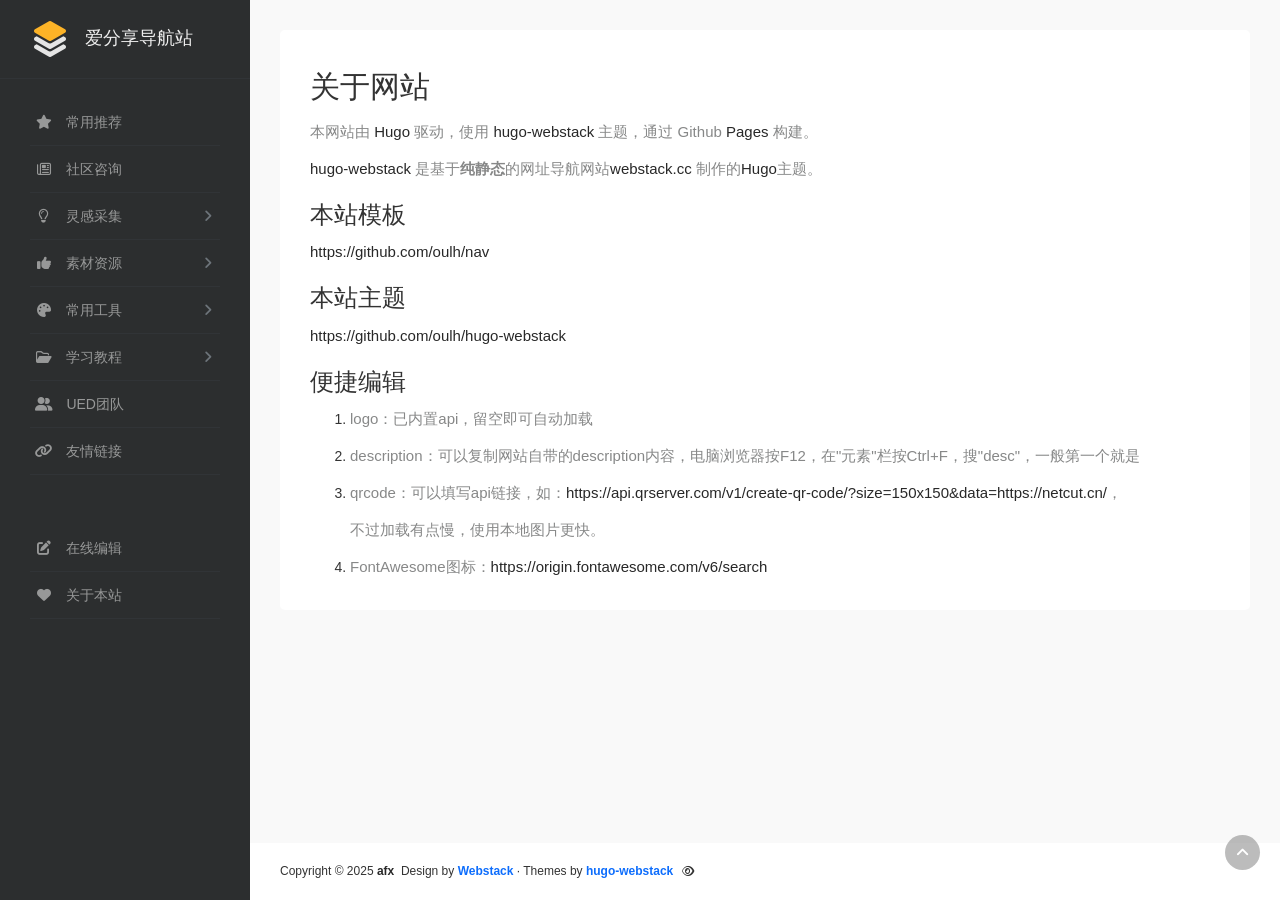
==== about/index.html @ 6e26f330 "deploy: e8f10b59f3c2b415cd5012ad4c1d1ea583c4bf6e" ====
<!doctype html><html lang=zh-CN><head><meta charset=UTF-8><meta name=viewport content="width=device-width,initial-scale=1,minimum-scale=1,maximum-scale=1,user-scalable=no"><title>爱分享导航站 - 关于网站</title>
<meta name=theme-color content="#2C2E2F"><meta name=keywords content="网址导航,webstack,hugo,vpn,科学上网，免费节点，爱分享，科技共享"><meta name=description content="Webstack Hugo版主题,网址导航"><meta property="og:type" content="article"><meta property="og:url" content><meta property="og:title" content><meta property="og:description" content><meta property="og:image" content><meta property="og:site_name" content><link rel="shortcut icon" href=../favicon.png><link rel=apple-touch-icon href=../app-ico.png><link rel=stylesheet id=font-awesome-css href='../css/font-awesome.min.css?ver=6.5.1' type=text/css media=all><link rel=stylesheet id=bootstrap-css href='../css/bootstrap.css?ver=3.4.1' type=text/css media=all><link rel=stylesheet id=nav-css href='../css/nav.css?ver=2.0.0' type=text/css media=all><script type=text/javascript src=../js/jquery-1.11.1.min.js></script><script async src=//busuanzi.ibruce.info/busuanzi/2.3/busuanzi.pure.mini.js></script></head><body class="page-body white"><div class=page-container><div class="sidebar-menu toggle-others fixed"><div class=sidebar-menu-inner><header class=logo-env><div class=logo><a href=../ class=logo-expanded><img src=../images/logo.png height=40 alt>
&nbsp&nbsp爱分享导航站      
</a><a href=../ class=logo-collapsed><img src=../images/logo.png height=40 alt></a></div><div class="mobile-menu-toggle visible-xs"><a href=# data-toggle=mobile-menu><i class="fa fa-bars"></i></a></div></header><ul id=main-menu class=main-menu><li><a href=../#366a7288b80ec8882b88467447296837 class=smooth><i class="fa fa-star fa-fw"></i>
<span class=title>常用推荐</span></a></li><li><a href=../#092fbb6f773ffb5314a852a38664a2a1 class=smooth><i class="fa fa-regular fa-newspaper fa-fw"></i>
<span class=title>社区咨询</span></a></li><li><a><i class="fa fa-regular fa-lightbulb fa-fw"></i>
<span class=title>灵感采集</span></a><ul><li><a href=../#84abd2cbbaf4218b38d2dd79ca70dc92 class=smooth>发现产品</a></li><li><a href=../#570e5ec34a88b89290e10556e7334e08 class=smooth>界面灵感</a></li><li><a href=../#371e1f152a570c6d187fbca96ae3fa20 class=smooth>网页灵感</a></li></ul></li><li><a><i class="fa fa-thumbs-up fa-fw"></i>
<span class=title>素材资源</span></a><ul><li><a href=../#7866a35b09d466b9cf0295af54d30d53 class=smooth>图标素材</a></li><li><a href=../#81714483f39f647dd47ea0746f5b0cf5 class=smooth>LOGO设计</a></li><li><a href=../#ff65f7f9721757bf11b0b0c95f1b9446 class=smooth>平面素材</a></li><li><a href=../#5ba52971ac84c13888c9a25d4097f481 class=smooth>UI资源</a></li><li><a href=../#18d5632b4265eb1f90a8cfb63b0c3978 class=smooth>Sketch资源</a></li><li><a href=../#722d3693fc0b9344bb46ee220beac1b6 class=smooth>字体资源</a></li><li><a href=../#63467bab109c709f4d915aca5d66f475 class=smooth>Mockup</a></li><li><a href=../#66ea037d18426db99a0cf27e055e9470 class=smooth>摄影图库</a></li><li><a href=../#113a0a745b4169af0f7646269c12ae66 class=smooth>PPT资源</a></li></ul></li><li><a><i class="fa fa-palette fa-fw"></i>
<span class=title>常用工具</span></a><ul><li><a href=../#4fbc8ba07df90bae306d8e3b83fc5a21 class=smooth>图形创意</a></li><li><a href=../#542c016a714d85715d206c8892fba01f class=smooth>界面设计</a></li><li><a href=../#cc7b327bd059e5854b69251c2ebfc9f1 class=smooth>交互动效</a></li><li><a href=../#31e51a60697ff3fb1d1c4934cce67921 class=smooth>在线配色</a></li><li><a href=../#9c2232288caaa8ec40948cef6a786ac2 class=smooth>在线工具</a></li><li><a href=../#f7b8f3b77e50bac34690a43288512f63 class=smooth>Chrome插件</a></li></ul></li><li><a><i class="fa fa-regular fa-folder-open fa-fw"></i>
<span class=title>学习教程</span></a><ul><li><a href=../#33d3098041927a26a98ed4c6822c9687 class=smooth>设计规范</a></li><li><a href=../#aec25b122d7aceb3dd3b64cf71858ed2 class=smooth>视频教程</a></li><li><a href=../#a8179bf9aae5c39ae476d65d6abf348f class=smooth>设计文章</a></li><li><a href=../#106407e0c6c09e7f5a88e8793b2a667a class=smooth>设计电台</a></li><li><a href=../#6391e9b2feb55edffab42ccdff007499 class=smooth>交互设计</a></li></ul></li><li><a href=../#8fd180b4952900ea6e000e30431bc4b6 class=smooth><i class="fa fa-user-group fa-fw"></i>
<span class=title>UED团队</span></a></li><li><a href=../#844eea1b2387fb968291c78788e4d8ca class=smooth><i class="fa fa-link fa-fw"></i>
<span class=title>友情链接</span></a></li><li class=submit-tag><li><a href=https://github.com/afengxiang/afx/blob/main/data/webstack.yml target=_blank rel="noopener noreferrer"><i class="fa fa-edit fa-fw"></i>
<span class=tooltip-blue>在线编辑</span></a></li><li><a href=../about><i class="fa fa-heart fa-fw"></i>
<span class=tooltip-blue>关于本站</span></a></li></ul></div></div><div class="main-content page"><div class=container><div class=row><div class="col-12 mx-auto"><div class="panel panel-default"><h1 class=h2>关于网站</h1><div class="panel-body mt-2"><div class=row><div class=col-sm-12><p>本网站由 <a href=https://github.com/gohugoio/hugo>Hugo</a> 驱动，使用 <a href=https://github.com/oulh/hugo-webstack>hugo-webstack</a> 主题，通过 Github <a href=https://pages.github.com/>Pages</a> 构建。</p><p><a href=https://github.com/oulh/hugo-webstack>hugo-webstack</a> 是基于<strong>纯静态</strong>的网址导航网站<a href=https://github.com/WebStackPage/WebStackPage.github.io>webstack.cc</a> 制作的<a href=https://gohugo.io/>Hugo</a>主题。</p><h3 id=本站模板>本站模板</h3><p><a href=https://github.com/oulh/nav>https://github.com/oulh/nav</a></p><h3 id=本站主题>本站主题</h3><p><a href=https://github.com/oulh/hugo-webstack>https://github.com/oulh/hugo-webstack</a></p><h3 id=便捷编辑>便捷编辑</h3><ol><li><p>logo：已内置api，留空即可自动加载</p></li><li><p>description：可以复制网站自带的description内容，电脑浏览器按F12，在"元素"栏按Ctrl+F，搜"desc"，一般第一个就是</p></li><li><p>qrcode：可以填写api链接，如：<a href="https://api.qrserver.com/v1/create-qr-code/?size=150x150&amp;data=https://netcut.cn/">https://api.qrserver.com/v1/create-qr-code/?size=150x150&amp;data=https://netcut.cn/</a>，</p><p>不过加载有点慢，使用本地图片更快。</p></li><li><p>FontAwesome图标：<a href=https://origin.fontawesome.com/v6/search/>https://origin.fontawesome.com/v6/search</a></p></li></ol></div></div></div></div></div></div></div><footer class="main-footer sticky footer-type-1"><div class=foot-button><a href=# rel=go-top><i class="fa fa-angle-up"></i></a></div><div class=footer-inner><div class=footer-text>Copyright © 2025 <a href><strong>afx</strong>&nbsp;&nbsp;</a></div><div class=footer-text>Design by <a href=https://github.com/WebStackPage/WebStackPage.github.io target=_blank style=color:#0d6dfc;font-weight:700>Webstack</a>&nbsp;&#183;&nbsp;Themes by <a href=https://github.com/oulh/hugo-webstack target=_blank style=color:#0d6dfc;font-weight:700>hugo-webstack</a></div><div class=footer-text><span id=busuanzi_container_page_pv style=font-size:11px>&nbsp;&nbsp; <i class="fa far fa-eye"></i> <span id=busuanzi_value_page_pv style=color:#0d6dfc;font-weight:700></span></span></div></div></footer></div></div><script type=text/javascript src='../js/bootstrap.min.js?ver=3.4.1'></script><script type=text/javascript src='../js/TweenMax.min.js?ver=1.13.1'></script><script type=text/javascript src='../js/perfect-scrollbar.min.js?ver=0.5.8'></script><script type=text/javascript src='../js/nav.js?ver=2.0.0'></script><script type=text/javascript src='../js/lazyload.min.js?ver=2.0.0'></script></body></html>
---- css/nav.css ----
body{background-color:#f9f9f9}a{color:#282828;outline:0 !important}p{color:#878888}html,body{height:100%;margin:0;padding:0;border:0}
a:hover,a:focus{color:#232323;text-decoration:none}
.box2{height:86px;border-radius:4px;padding:0px 30px 0px 30px;background-color:#fff;border-radius:4px;border:1px solid #e4ecf3;-webkit-transition:all 0.3s ease;-moz-transition:all 0.3s ease;-o-transition:all 0.3s ease;transition:all 0.3s ease}
.box2:hover{transform:translateY(-6px);-webkit-transform:translateY(-6px);-moz-transform:translateY(-6px);box-shadow:0 26px 40px -24px rgba(0,36,100,.3);-webkit-box-shadow:0 26px 40px -24px rgba(0,36,100,.3);-moz-box-shadow:0 26px 40px -24px rgba(0,36,100,.3);-webkit-transition:all 0.3s ease;-moz-transition:all 0.3s ease;-o-transition:all 0.3s ease;transition:all 0.3s ease}
.ps-container .ps-scrollbar-x-rail{position:absolute;bottom:3px;height:5px;zoom:1;filter:alpha(opacity=0);-webkit-opacity:0;-moz-opacity:0;opacity:0;-webkit-transition:background-color .2s linear,opacity .2s linear;-moz-transition:background-color .2s linear,opacity .2s linear;-o-transition:background-color .2s linear,opacity .2s linear;transition:background-color .2s linear,opacity .2s linear}
.ps-container:hover .ps-scrollbar-x-rail,.ps-container.hover .ps-scrollbar-x-rail{zoom:1;filter:alpha(opacity=60);-webkit-opacity:.6;-moz-opacity:.6;opacity:.6}
.ps-container .ps-scrollbar-x-rail:hover,.ps-container .ps-scrollbar-x-rail.hover{background-color:rgba(255,255,255,.5)}
.ps-container .ps-scrollbar-x-rail.in-scrolling{background-color:rgba(255,255,255,.9)}
.ps-container .ps-scrollbar-y-rail{position:absolute;right:2px;width:5px;zoom:1;filter:alpha(opacity=0);-webkit-opacity:0;-moz-opacity:0;opacity:0;-webkit-transition:background-color .2s linear,opacity .2s linear;-moz-transition:background-color .2s linear,opacity .2s linear;-o-transition:background-color .2s linear,opacity .2s linear;transition:background-color .2s linear,opacity .2s linear}
.ps-container:hover .ps-scrollbar-y-rail,.ps-container.hover .ps-scrollbar-y-rail{zoom:1;filter:alpha(opacity=60);-webkit-opacity:.6;-moz-opacity:.6;opacity:.6}
.ps-container .ps-scrollbar-y-rail:hover,.ps-container .ps-scrollbar-y-rail.hover{background-color:rgba(255,255,255,.5)}
.ps-container .ps-scrollbar-y-rail.in-scrolling{background-color:#eee;zoom:1;filter:alpha(opacity=90);-webkit-opacity:.9;-moz-opacity:.9;opacity:.9}
.ps-container .ps-scrollbar-x{position:absolute;bottom:0;height:5px;background-color:#aaa;-o-transition:background-color .2s linear;-webkit-transition:background-color .2s linear;-moz-transition:background-color .2s linear;transition:background-color .2s linear}
.ps-container.ie6 .ps-scrollbar-x{font-size:0}.ps-container .ps-scrollbar-x-rail:hover .ps-scrollbar-x,.ps-container .ps-scrollbar-x-rail.hover .ps-scrollbar-x{background-color:#999}
.ps-container .ps-scrollbar-y{position:absolute;right:0;width:5px;background-color:#aaa;-webkit-transition:background-color .2s linear;-moz-transition:background-color .2s linear;-o-transition:background-color .2s linear;transition:background-color .2s linear}
.ps-container.ie6 .ps-scrollbar-y{font-size:0}.ps-container .ps-scrollbar-y-rail:hover .ps-scrollbar-y,.ps-container .ps-scrollbar-y-rail.hover .ps-scrollbar-y{background-color:#fafafa}
.ps-container.ie .ps-scrollbar-x,.ps-container.ie .ps-scrollbar-y{visibility:hidden}
.ps-container.ie:hover .ps-scrollbar-x,.ps-container.ie:hover .ps-scrollbar-y,.ps-container.ie.hover .ps-scrollbar-x,.ps-container.ie.hover .ps-scrollbar-y{visibility:visible}
.xe-comment-entry img{float:left;display:block;margin-right:10px}
.xe-comment {transform: translateY(-50%);position: absolute;margin-left: 50px;top: 50%;}
.xe-comment p{margin-bottom:0px;margin-right:15px;font-size:12px}
.img-circle {padding: 7px 0;}
/* .overflowClip_1{overflow:hidden;-o-text-overflow:ellipsis;text-overflow:ellipsis;word-break:break-all;display:-webkit-box!important;-webkit-line-clamp:1;-webkit-box-orient:vertical}
.overflowClip_2{overflow:hidden;-o-text-overflow:ellipsis;text-overflow:ellipsis;word-break:break-all;display:-webkit-box!important;-webkit-line-clamp:2;-webkit-box-orient:vertical}
.overflowClip_1{overflow:hidden;text-overflow:ellipsis;white-space:nowrap;display:block!important} */
.submit-tag{margin-top:50px}
.overflowClip_2{overflow:hidden;text-overflow:ellipsis;display:-webkit-box;-webkit-line-clamp:2;-webkit-box-orient:vertical}
.overflowClip_1{overflow:hidden;text-overflow:ellipsis;display:-webkit-box;-webkit-line-clamp:1;-webkit-box-orient:vertical}
.xe-card{position:relative;height:86px;margin:20px 0 0 0}
.xe-widget{position:relative}
.xe-widget.xe-conversations{position:absolute;background:#fff;margin-bottom:0px;padding:15px;left:0;right:0;margin:0 10px}
.transall,.sidebar-menu .main-menu a,.navbar.horizontal-menu .navbar-inner .navbar-brand a[data-toggle=settings-pane],.navbar.horizontal-menu .navbar-inner .navbar-brand a[data-toggle=settings-pane] i,.user-info-navbar .user-info-menu>li>a,.footer-sticked-chat .chat-conversations>li .chat-user,.footer-sticked-chat .chat-conversations>li.open .conversation-window,.footer-sticked-chat .chat-conversations>li.browse-more .other-conversations-list li a span,.breadcrumb.auto-hidden li a,.icon-collection .fontawesome-icon-list .fa-hover .icon-str>i,.icon-collection .fontawesome-icon-list .fa-hover .icon-str>span{-webkit-transition:all 220ms ease-in-out;-moz-transition:all 220ms ease-in-out;-o-transition:all 220ms ease-in-out;transition:all 220ms ease-in-out}
.clearfix:before,.clearfix:after,.page-container .main-content .page-title:before,.page-container .main-content .page-title:after,.sidebar-menu .logo-env:before,.sidebar-menu .logo-env:after,.navbar.horizontal-menu .navbar-inner:before,.navbar.horizontal-menu .navbar-inner:after,footer.main-footer .footer-inner:before,footer.main-footer .footer-inner:after,.user-info-navbar .user-info-menu>li .dropdown-menu>.external a:before,.user-info-navbar .user-info-menu>li .dropdown-menu>.external a:after,#chat .chat-conversation .conversation-body>li:before,#chat .chat-conversation .conversation-body>li:after,.panel .panel-heading:before,.panel .panel-heading:after,.breadcrumb.auto-hidden:before,.breadcrumb.auto-hidden:after,.dataTables_wrapper .dataTables_length:before,.dataTables_wrapper .dataTables_length:after,.dataTables_wrapper .dataTables_filter:before,.dataTables_wrapper .dataTables_filter:after,.dataTables_wrapper .DTTT_container:before,.dataTables_wrapper .DTTT_container:after,.skin-color-palette:before,.skin-color-palette:after,.icon-collection .fontawesome-icon-list:before,.icon-collection .fontawesome-icon-list:after,.icon-collection .fontawesome-icon-list .fa-hover .icon-str:before,.icon-collection .fontawesome-icon-list .fa-hover .icon-str:after,.highlights li:before,.highlights li:after,.navbar.horizontal-menu .navbar-inner>.nav>li .dropdown-menu>.external a:before,.navbar.horizontal-menu .navbar-inner>.nav>li .dropdown-menu>.external a:after{content:" ";display:table}
.clearfix:after,.page-container .main-content .page-title:after,.sidebar-menu .logo-env:after,.navbar.horizontal-menu .navbar-inner:after,footer.main-footer .footer-inner:after,.user-info-navbar .user-info-menu>li .dropdown-menu>.external a:after,#chat .chat-conversation .conversation-body>li:after,.panel .panel-heading:after,.breadcrumb.auto-hidden:after,.dataTables_wrapper .dataTables_length:after,.dataTables_wrapper .dataTables_filter:after,.dataTables_wrapper .DTTT_container:after,.skin-color-palette:after,.icon-collection .fontawesome-icon-list:after,.icon-collection .fontawesome-icon-list .fa-hover .icon-str:after,.highlights li:after,.navbar.horizontal-menu .navbar-inner>.nav>li .dropdown-menu>.external a:after{clear:both}
.page-container .main-content{display:table-cell;position:relative;z-index:1;padding:30px;padding-bottom:0;vertical-align:top;word-break:break-word;width:100%;-webkit-transition:opacity 100ms ease-in-out;-moz-transition:opacity 100ms ease-in-out;-o-transition:opacity 100ms ease-in-out;transition:opacity 100ms ease-in-out}
.page-container{display:table;width:100%;height:100%;vertical-align:top;border-collapse:collapse;border-spacing:0;table-layout:fixed}
.page-container .main-content:hover{z-index:15}
.page .panel p,.page .comments-area p{font-size:15px;line-height:1.8}
.sidebar-menu{display:table-cell;position:relative;width:250px;background:#2c2e2f;z-index:1}
.sidebar-menu .logo-env{padding:19px 30px;border-bottom:1px solid #313437}
.sidebar-menu .logo-env .logo{float:left}
.sidebar-menu .logo-env .logo .logo-collapsed{display:none}
.sidebar-menu .logo-env .logo .logo-expanded{font-size:18px;color:#eee}
.sidebar-menu .main-menu{padding:0 30px;margin-top:20px;margin-bottom:20px;list-style:none}
.navbar.horizontal-menu .navbar-inner>.nav.navbar-mobile{display:none}
.navbar .navbar-content{position:absolute;background:#fff;display:flex;width:100%;box-shadow:0 5px 20px rgba(0,0,0,.05);padding-bottom:1px;justify-content:space-between;align-items:center;}
@media screen and (max-width:767px){.sidebar-menu .main-menu{margin-top:10px;margin-bottom:10px}
}
footer.main-footer .foot-button{width:45px;float:right;position:fixed;right:10px;bottom:30px;z-index:10;margin:0;padding:0;list-style:none}
footer.main-footer .foot-button a,
footer.main-footer .foot-button span
{display:inline-block;width:35px;height:35px;text-align:center;border-radius:50%;background:rgba(123,123,123,.50);color:#fff;font-size:15px;line-height:35px;padding:0;margin-top:8px}
footer.main-footer .foot-button a:hover{background-color:rgba(44,46,47,.1)}footer.main-footer.footer-type-2{background-color:#252729;border-top:0;color:#fff}
.sidebar-menu .main-menu li.active>a{color:#fff}.sidebar-menu .main-menu li.has-sub>a:before{position:relative;display:inline-block;font-family:FontAwesome;content:'\f107';float:right;color:#6d747a;margin-left:10px;-webkit-transform:rotate(-90deg);-moz-transform:rotate(-90deg);-o-transform:rotate(-90deg);-ms-transform:rotate(-90deg);transform:rotate(-90deg);-webkit-transition:all 150ms ease-in-out;-moz-transition:all 150ms ease-in-out;-o-transition:all 150ms ease-in-out;transition:all 150ms ease-in-out}
.sidebar-menu .main-menu li.has-sub.opened>a:before,.sidebar-menu .main-menu li.has-sub.expanded>a:before{-webkit-transform:rotate(0);-moz-transform:rotate(0);-o-transform:rotate(0);-ms-transform:rotate(0);transform:rotate(0)}
.sidebar-menu .main-menu a{color:#979898;text-decoration:none;display:block;padding:13px 5px;border-bottom:1px solid #313437}
.sidebar-menu .main-menu a>i{display:inline-block;margin-right:10px}
.sidebar-menu .main-menu a>i+span{padding-right:10px}
.sidebar-menu .main-menu a>span{display:inline-block}
.sidebar-menu .main-menu a:hover{color:#fff}
.sidebar-menu.fixed{height:100%}
.sidebar-menu.fixed .sidebar-menu-inner{position:fixed;left:0;top:0;bottom:0;width:inherit;overflow:hidden}
.sidebar-menu .main-menu ul{display:none;margin:0;padding:0;overflow:hidden;list-style:none}
.sidebar-menu .main-menu ul li{position:relative}
@media screen and (min-width:768px){.sidebar-menu .main-menu ul li.is-hidden{left:-20px;zoom:1;filter:alpha(opacity=0);-webkit-opacity:0;-moz-opacity:0;opacity:0}
}.sidebar-menu .main-menu ul li.is-shown{left:0;zoom:1;filter:alpha(opacity=100);-webkit-opacity:1;-moz-opacity:1;opacity:1;-webkit-transition:all 200ms ease-in-out;-moz-transition:all 200ms ease-in-out;-o-transition:all 200ms ease-in-out;transition:all 200ms ease-in-out}
.sidebar-menu .main-menu ul li.is-shown+.is-shown{-webkit-transition-delay:80ms;-moz-transition-delay:80ms;-o-transition-delay:80ms;transition-delay:80ms}
.sidebar-menu .main-menu ul li.is-shown+.is-shown+.is-shown{-webkit-transition-delay:120ms;-moz-transition-delay:120ms;-o-transition-delay:120ms;transition-delay:120ms}
.sidebar-menu .main-menu ul li.is-shown+.is-shown+.is-shown+.is-shown{-webkit-transition-delay:160ms;-moz-transition-delay:160ms;-o-transition-delay:160ms;transition-delay:160ms}
.sidebar-menu .main-menu ul li.is-shown+.is-shown+.is-shown+.is-shown+.is-shown{-webkit-transition-delay:200ms;-moz-transition-delay:200ms;-o-transition-delay:200ms;transition-delay:200ms}
.sidebar-menu .main-menu ul li.is-shown+.is-shown+.is-shown+.is-shown+.is-shown+.is-shown{-webkit-transition-delay:240ms;-moz-transition-delay:240ms;-o-transition-delay:240ms;transition-delay:240ms}
.sidebar-menu .main-menu ul li.is-shown+.is-shown+.is-shown+.is-shown+.is-shown+.is-shown+.is-shown{-webkit-transition-delay:280ms;-moz-transition-delay:280ms;-o-transition-delay:280ms;transition-delay:280ms}
.sidebar-menu .main-menu ul li.is-shown+.is-shown+.is-shown+.is-shown+.is-shown+.is-shown+.is-shown+.is-shown{-webkit-transition-delay:320ms;-moz-transition-delay:320ms;-o-transition-delay:320ms;transition-delay:320ms}
.sidebar-menu .main-menu ul li.is-shown+.is-shown+.is-shown+.is-shown+.is-shown+.is-shown+.is-shown+.is-shown+.is-shown{-webkit-transition-delay:360ms;-moz-transition-delay:360ms;-o-transition-delay:360ms;transition-delay:360ms}
.sidebar-menu .main-menu ul li.is-shown+.is-shown+.is-shown+.is-shown+.is-shown+.is-shown+.is-shown+.is-shown+.is-shown+.is-shown{-webkit-transition-delay:400ms;-moz-transition-delay:400ms;-o-transition-delay:400ms;transition-delay:400ms}
.sidebar-menu .main-menu ul li.is-shown+.is-shown+.is-shown+.is-shown+.is-shown+.is-shown+.is-shown+.is-shown+.is-shown+.is-shown+.is-shown{-webkit-transition-delay:440ms;-moz-transition-delay:440ms;-o-transition-delay:440ms;transition-delay:440ms}
.sidebar-menu .main-menu ul li.hidden-item{visibility:hidden;zoom:1;filter:alpha(opacity=0);-webkit-opacity:0;-moz-opacity:0;opacity:0;-webkit-transition:all 250ms ease-in-out;-moz-transition:all 250ms ease-in-out;-o-transition:all 250ms ease-in-out;transition:all 250ms ease-in-out}
.sidebar-menu .main-menu ul li a{padding-left:35px}.sidebar-menu .main-menu ul li ul li a{padding-left:60px}
.sidebar-menu .main-menu ul li ul li ul li a{padding-left:85px}.sidebar-menu .main-menu ul li ul li ul li ul li a{padding-left:110px}
@media screen and (min-width:768px){.sidebar-menu.collapsed{width:80px;z-index:10;overflow:visible}
.sidebar-menu.collapsed .hidden-collapsed{display:none !important}
.sidebar-menu.collapsed+.main-content .user-info-navbar .user-info-menu a[data-toggle=sidebar]{color:#606161}
.sidebar-menu.collapsed+.main-content .main-footer{left:80px}
.sidebar-menu.collapsed .sidebar-menu-inner{overflow:visible;position:fixed}
.sidebar-menu.collapsed .logo-env{padding:19px 0}
.sidebar-menu.collapsed .logo-env .logo-collapsed{display:block;text-align:center}
.sidebar-menu.collapsed .logo-env .logo-collapsed img{display:inline-block}
.sidebar-menu.collapsed .logo-env .logo-expanded,.sidebar-menu.collapsed .logo-env .settings-icon{display:none}
.sidebar-menu.collapsed .logo-env .logo{float:none}
.sidebar-menu.collapsed .main-menu{padding-left:0;padding-right:0}
.sidebar-menu.collapsed .main-menu>li{text-align:center;position:relative}
.sidebar-menu.collapsed .main-menu>li.active,.sidebar-menu.collapsed .main-menu>li li.active{background-color:#252627}
.sidebar-menu.collapsed .main-menu>li>a>i{margin-right:0;font-size:20px}
.sidebar-menu.collapsed .main-menu>li>a>span{display:none}
.sidebar-menu.collapsed .main-menu>li>a>span.label{display:block;position:absolute;right:0;top:0}
.sidebar-menu.collapsed .main-menu>li.has-sub>a:before{display:none}.sidebar-menu.collapsed .main-menu>li.opened>ul{display:none}
.sidebar-menu.collapsed .main-menu>li>ul{position:absolute;background:#2c2e2f;width:250px;top:0;left:100%;text-align:left}
.page-body.right-sidebar .sidebar-menu.collapsed .main-menu>li>ul{left:auto;right:100%}
.sidebar-menu.collapsed .main-menu>li>ul>li>a{padding-left:20px}.sidebar-menu.collapsed .main-menu>li>ul>li>ul>li>a{padding-left:35px}
.sidebar-menu.collapsed .main-menu>li>ul>li>ul>li>ul>li>a{padding-left:50px}.sidebar-menu.collapsed .main-menu>li>ul>li>ul>li>ul>li>ul>li>a{padding-left:65px}
.sidebar-menu.collapsed .main-menu>li>ul>li>ul>li>ul>li>ul>li>ul>li>a{padding-left:80px}
.sidebar-menu.collapsed .main-menu>li>ul li.has-sub>a:before{margin-right:10px}.sidebar-menu.collapsed .main-menu>li:hover>ul{display:block}
.navbar.horizontal-menu .navbar-inner .navbar-nav.click-to-expand .has-sub:hover>a:before{-webkit-transform:rotate(0);-moz-transform:rotate(0);-o-transform:rotate(0);-ms-transform:rotate(0);transform:rotate(0)}
.navbar.horizontal-menu .navbar-inner .navbar-nav.click-to-expand .has-sub.expanded>a:before{-webkit-transform:rotate(90deg);-moz-transform:rotate(90deg);-o-transform:rotate(90deg);-ms-transform:rotate(90deg);transform:rotate(90deg)}
.navbar.horizontal-menu .navbar-inner .navbar-nav ul>li.has-sub>a:before{content:'\f105';font-family:FontAwesome;display:block;float:right;color:#979898;position:relative;margin-left:10px;line-height:1.3;-webkit-transform-origin:center center;-moz-transform-origin:center center;-o-transform-origin:center center;-ms-transform-origin:center center;transform-origin:center center}
.navbar.horizontal-menu .navbar-inner .navbar-nav ul>li.has-sub:hover>a:before,.navbar.horizontal-menu .navbar-inner .navbar-nav ul>li.has-sub.expanded>a:before{-webkit-transform:rotate(90deg);-moz-transform:rotate(90deg);-o-transform:rotate(90deg);-ms-transform:rotate(90deg);transform:rotate(90deg)}
.navbar.horizontal-menu .navbar-inner>.nav.navbar-mobile{display:block;float:right;padding-right:20px}
.navbar.horizontal-menu .navbar-inner>.nav.navbar-mobile a{position:relative;display:inline-block;color:#979898;line-height:1;margin-left:20px}
.navbar.horizontal-menu .navbar-inner>.nav.navbar-mobile a i{line-height:1;font-size:18px;position:relative;top:1px}
.navbar.horizontal-menu .navbar-inner>.nav.navbar-mobile a:hover,.navbar.horizontal-menu .navbar-inner>.nav.navbar-mobile a:active,.navbar.horizontal-menu .navbar-inner>.nav.navbar-mobile a:focus{color:#fff}
.navbar.horizontal-menu .navbar-inner>.nav.navbar-mobile a .badge{position:absolute;right:-3px;top:-8px;font-size:8px;padding:1px 2px;min-width:14px}
}
.navbar.horizontal-menu.click-to-expand .has-sub:hover>a:before{-webkit-transform:rotate(0) !important;-moz-transform:rotate(0) !important;-o-transform:rotate(0) !important;-ms-transform:rotate(0) !important;transform:rotate(0) !important}
.navbar.horizontal-menu.click-to-expand .has-sub.expanded>a:before{-webkit-transform:rotate(90deg) !important;-moz-transform:rotate(90deg) !important;-o-transform:rotate(90deg) !important;-ms-transform:rotate(90deg) !important;transform:rotate(90deg) !important}
footer.main-footer{padding:20px 30px;border-top:1px solid #ddd;font-size:12px;margin-left:-30px;margin-right:-30px;margin-top:0px;background-color:#f9f9f9}
footer.main-footer:before,footer.main-footer:after{content:" ";display:table}
footer.main-footer:after{clear:both}
footer.main-footer:before,footer.main-footer:after{content:" ";display:table}
footer.main-footer:after{clear:both}
.user-info-navbar{background-color:#fff;min-height:0;border:0;padding:0;margin:-30px;margin-bottom:30px}
.user-info-navbar .user-info-menu{margin:0}
.user-info-navbar .user-info-menu.left-links{float:left}
.user-info-navbar .user-info-menu.right-links{float:right}
.user-info-navbar .user-info-menu li{line-height:1;display:table-cell;text-align:center;vertical-align:middle}
.user-info-navbar .user-info-menu li a{line-height:1}
.user-info-navbar .user-info-menu>li>a{display:block;padding:18px 10px;color:#979898;text-decoration:none}
.user-info-navbar .user-info-menu>li>a i{font-size:15px;line-height:1}
.user-info-navbar .user-info-menu>li>a:hover{color:#606161}
.user-info-navbar .user-info-menu>li a[data-toggle=sidebar]{padding:31px 10px;padding-left:20px}
@media screen and (max-width:767px){.page-container{display:block}
.page-container .sidebar-menu,.page-container .main-content{display:block;width:100%;height:auto;position:absolute;top:50px}
.page-container .sidebar-menu{position:fixed;z-index:999;top:0px}
.page-container .sidebar-menu .sidebar-menu-inner{position:relative}
.page-container .sidebar-menu .sidebar-menu-inner .logo-env,.page-container .sidebar-menu .sidebar-menu-inner .main-menu{padding-left:20px;padding-right:20px}
.page-container .sidebar-menu .sidebar-menu-inner .logo-env{margin-bottom:0;padding-top:10px;padding-bottom:10px}
.page-container .sidebar-menu .sidebar-menu-inner .logo-env .mobile-menu-toggle{float:right}
.page-container .sidebar-menu .sidebar-menu-inner .logo-env .mobile-menu-toggle a{position:relative;display:inline-block;color:#979898;line-height:1;margin-left:20px}
.page-container .sidebar-menu .sidebar-menu-inner .logo-env .mobile-menu-toggle a i{line-height:1;font-size:20px;position:relative;top:10px}
.page-container .sidebar-menu .sidebar-menu-inner .logo-env .mobile-menu-toggle a:hover,.page-container .sidebar-menu .sidebar-menu-inner .logo-env .mobile-menu-toggle a:active,.page-container .sidebar-menu .sidebar-menu-inner .logo-env .mobile-menu-toggle a:focus{color:#fff}
.page-container .sidebar-menu .sidebar-menu-inner .main-menu{display:none}
.page-container .sidebar-menu .sidebar-menu-inner .main-menu.mobile-is-visible{display:block}
.page-container .sidebar-menu .sidebar-menu-inner .main-menu.mobile-is-visible.both-menus-visible{margin-top:0;padding-top:0}
.page-container .sidebar-menu .sidebar-menu-inner .main-menu>li:last-child>a{border-bottom:0}
.page-container .main-content .navbar.user-info-navbar{display:none}
.page-container .main-content .navbar.user-info-navbar.mobile-is-visible{display:block}
.page-container .main-content .navbar.user-info-navbar .user-info-menu>li{min-height:0!important}
.page-container .main-content .navbar.user-info-navbar .user-info-menu>li>a,.page-container .main-content .navbar.user-info-navbar .user-info-menu>li>form{padding-top:20px;padding-bottom:20px}
.page-container .main-content .main-footer{position:relative;left:0;right:auto;margin-left:-15px;margin-right:-15px}
.page-container{position:relative}
.navbar.horizontal-menu .navbar-inner .navbar-nav li.has-sub>a:before{position:relative;display:inline-block;font-family:FontAwesome;content:'\f107';float:right;color:#6d747a;margin-left:10px;-webkit-transform:rotate(-90deg);-moz-transform:rotate(-90deg);-o-transform:rotate(-90deg);-ms-transform:rotate(-90deg);transform:rotate(-90deg);-webkit-transition:all 150ms ease-in-out;-moz-transition:all 150ms ease-in-out;-o-transition:all 150ms ease-in-out;transition:all 150ms ease-in-out}
.navbar.horizontal-menu .navbar-inner .navbar-nav li.has-sub.opened>a:before,.navbar.horizontal-menu .navbar-inner .navbar-nav li.has-sub.expanded>a:before{-webkit-transform:rotate(0);-moz-transform:rotate(0);-o-transform:rotate(0);-ms-transform:rotate(0);transform:rotate(0)}
}
.panel{position:relative;background:#fff;padding:20px 30px;border:0;margin-bottom:30px;border-radius:5px;-webkit-box-shadow:none;-moz-box-shadow:none;box-shadow:none}
.panel .panel-body{padding:0;/*color:#979898*/}
.tooltip .tooltip-inner{padding:10px 15px}
nav.navbar{border:0}nav.navbar form>.btn{margin-bottom:0}nav.navbar .navbar-header .navbar-brand{padding-left:30px;padding-right:30px}
nav.navbar .navbar-nav li a{padding-left:20px;padding-right:20px}nav.navbar.navbar-inverse .navbar-toggle i{color:#fff}
@media print{.sidebar-menu{display:none}
.main-content{padding:0!important}
.main-content .user-info-navbar,.main-content .page-title,.main-content footer.main-footer{display:none}
.main-content>.panel{margin-bottom:0}
}
a:hover{text-decoration:none}
.form-control{-webkit-box-shadow:none;-moz-box-shadow:none;box-shadow:none}
.form-control:focus,.form-control:active{outline:0;-webkit-box-shadow:none;-moz-box-shadow:none;box-shadow:none}
.text-gray{color:#555}
.breadcrumb-env{margin:-10px 0 0 -15px}
footer.main-footer .footer-text{float:left} 
.panel.expanded .accordion-toggle:before{content:'–' !important}
.but-home{color:#fff;background:#f14141;padding:10px 30px;border-radius:5px;font-size:18px;transition:.3s}
.but-home:hover{color:#fff;background:#333}

/* --- customize --- */
.nothing{padding:20px 0;margin:10px 0;text-align:center;color:#888;background:rgba(136,136,136,.2);border-radius:5px}
nav.navbar{position:fixed;z-index:2000!important;width:calc(100% - 250px);padding:0;background-color:transparent}
.sidebar-menu.collapsed+.main-content>nav.navbar{width:calc(100% - 80px)}
.xe-widget.xe-conversations:hover,.xe-widget.xe-conversations:focus{background:#fff!important;text-decoration:none}
.xe-card.qrcode a:after{content:'\f029';position:absolute;display:inline-block;font-family:FontAwesome;font-size:18px;color:#aaa;margin-left:10px;bottom:0;right:5px}
.mx-auto{margin-left:auto;margin-right:auto;float:none}
.main-content .panel img{max-width:100%;height:auto}
footer.main-footer{border-top:0;background-color:#fff}
.no-search{margin-top:85px}
.collapsed .main-menu>li>a{position:relative;overflow:hidden}
.collapsed .main-menu>li>a>i{display:block;width:100%;height:100%;padding:13px;top:0%;left:0;position:absolute;transition:top .25s ease-in-out}
.collapsed .main-menu>li>a>span:first-of-type{display:-webkit-box!important;overflow:hidden;position:relative;padding:0;bottom:36px;-webkit-line-clamp:1;-webkit-box-orient:vertical;transition:.25s ease-in-out}
.collapsed .main-menu>li>a:hover>i{top:100%}  
.collapsed .main-menu>li>a:hover>span:first-of-type{bottom:0px}
.siteico{background:#f1f5f8;position:relative;overflow:hidden;box-shadow:0 30px 20px -20px rgba(0,0,0,.15);border-radius:10px}
.siteico:before{content:'';display:block;padding-top:100%}
.blur{-moz-filter:blur(15px);-ms-filter:blur(15px);filter:blur(15px);filter:progid:DXImageTransform.Microsoft.Blur(PixelRadius=15,MakeShadow=false)}
.blur-layer{top:0;left:0;right:0;bottom:0;position:absolute;width:inherit;height:inherit;opacity:.2}
.img-cover{height:72px;width:72px;position:absolute;top:0;bottom:0;left:0;right:0;margin:auto;border:2px solid hsla(0,0%,100%,.9);border-radius:50%;animation:rotate 6s linear infinite;background:#fff}
@keyframes rotate{0%{transform:rotate(0deg)}to{transform:rotate(360deg)}}
.site-body .btn{border-radius:6px;padding:7px 16px;background-color:rgba(138,138,138,.15);transition:.3s}
.site-body .btn:hover{color:#fff;background:#202224}
.site-body .btn:active{box-shadow:unset}
.site-body .site-go .btn{margin-bottom:10px}
.btn-arrow{position:relative}
.btn-arrow span{padding-right:1.25rem;display:inline-block}
.btn-arrow i{position:absolute;font-size:18px;width:.8em;right:1rem;top:50%;opacity:.6;-webkit-transform:translateY(-50%);-ms-transform:translateY(-50%);transform:translateY(-50%);-webkit-transition:all 200ms ease-out;-o-transition:all 200ms ease-out;transition:all 200ms ease-out;will-change:right,opacity}
.btn-arrow:hover i,.btn-arrow:focus i{opacity:1;right:.6rem}
.btn-cat{color:#fff;background:#f14141;font-size:12px;padding:2px 5px;border-radius:4px;transition:.3s}
.btn-cat:hover{color:#fff;background:#212224}
.btn-move{float:right;font-size:12px;margin-top:11px}
.mt-1,.my-1{margin-top:.8rem!important}
.mb-1,.my-1{margin-bottom:.8rem!important}
.mt-2,.my-2{margin-top:1.5rem!important}
.mb-2,.my-2{margin-bottom:1.5rem!important}
.mt-3,.my-3{margin-top:2rem!important}
.mb-3,.my-3{margin-bottom:2rem!important}
.mt-4,.my-4{margin-top:3rem!important}
.mb-4,.my-4{margin-bottom:3rem!important}
.mt-5,.my-5{margin-top:7rem!important}
.mb-5,.my-5{margin-bottom:7rem!important}
.pb-4,.py-4{padding-bottom:3rem!important}
.pt-4,.py-4{padding-top:3rem!important}
.border-top{border-top:1px solid rgba(130,130,130,.1)!important}
.main-content .tooltip{word-break:break-word}
#bulletin_box{margin-top:60px;margin-bottom:-70px;padding:5px 10px}
#bulletin_box .bulletin-ul{padding-left:10px}
.bulletin{box-sizing:border-box;height:25px;line-height:25px;overflow:hidden}
.bulletin ul{list-style-type:none;font-size:14px}
.d-flex{display:-ms-flexbox!important;display:flex!important}
.friendlink a{position:relative;display:inline-block;margin:.25rem 1rem .25rem .25rem;}
.friendlink a:before{content:'\2022';display:inline-block;position:relative;margin-right:5px}
/*.ad{overflow:hidden}*/
.ad img{width:100%;max-height:350px}
.ad-home img,.ad-footer img{max-height:150px}
@media screen and (max-width:767px){.main-content.page{padding-left:15px;padding-right:15px}
footer.main-footer .footer-text{text-align:center;float:none}
#bulletin_box{margin-top:0;margin-bottom:10px}
.no-search{margin-top:0px}
.siteico:before{padding-top:60%}
.mt-sm-3,.my-sm-3{margin-top:2rem!important}
.mb-sm-3,.my-sm-3{margin-bottom:2rem!important}
.mt-sm-0,.my-sm-0{margin-top:0!important}
}
@media (min-width:768px){.mt-md-0{margin-top:0!important}
}
.comments-area{position:relative;background:#fff;border-radius:5px;padding:20px 30px;border:0;margin-bottom:30px}
.comments-area label{color:#333;display:block;font-weight:800;margin-bottom:0.5em}
input[type="text"],input[type="email"],input[type="url"],input[type="password"],input[type="search"],input[type="number"],input[type="tel"],input[type="range"],input[type="date"],input[type="month"],input[type="week"],input[type="time"],input[type="datetime"],input[type="datetime-local"],input[type="color"],textarea{color:#666;background:#fff;background-image:-webkit-linear-gradient(rgba(255,255,255,0),rgba(255,255,255,0));border:1px solid #bbb;-webkit-border-radius:3px;border-radius:3px;display:block;padding:5px 10px;width:100%}
.comment-form .comment-form-cookies-consent label{display:inline}
input[type="radio"] + label,input[type="checkbox"] + label{font-weight:400}
.form-submit{text-align:right}
input[type="button"],input[type="submit"]{background-color:#222;border:0;-webkit-border-radius:2px;border-radius:2px;-webkit-box-shadow:none;box-shadow:none;color:#fff;cursor:pointer;display:inline-block;font-weight:800;line-height:1;padding:1em 2em;text-shadow:none;-webkit-transition:background 0.2s;transition:background 0.2s}
.comments-title{margin-bottom:2em}
.comment-list,.comment-list .children{list-style:none;margin:0;padding:0}
.comment-body{color:#333;margin-bottom:4em}
.comment-body{margin-left:65px}
.comment-meta{margin-bottom:1.5em}
.comment-author{margin-bottom:0.4em;position:relative;z-index:2}
.comment-author .avatar{height:50px;left:-65px;position:absolute;width:50px}
.comment-metadata{color:#767676;font-weight:800;letter-spacing:0.1818em;text-transform:uppercase}
.comment-reply-link{font-weight:800;position:relative}
.icon-io-tag::after{content:'';margin-top:-0px;position:absolute;width:20px;height:17px;background:url([data-uri]) no-repeat center;background-size:100%}
.posts-nav{font-size:14px;color:rgba(0,0,0,.44);padding:10px 0;text-align:center}
.posts-nav .page-numbers{position:relative;width:35px;height:35px;line-height:35px;display:inline-block;background-color:rgba(150,150,150,.16);margin:0 2px;border-radius:0.2rem;-webkit-transition:.15s ease-out;transition:.15s ease-out}
.posts-nav .page-numbers.current,.posts-nav .page-numbers:not(.dots):hover{color:#fff !important;background-color:#f1404b;box-shadow:0px 5px 20px -3px rgba(249,100,90,.6)}
.posts-nav .page-numbers.dots{border-color:rgba(0,0,0,0)}
@media (min-width:768px){.container{width:unset;max-width:750px}}
@media (min-width:992px){.container{width:unset;max-width:970px}}
@media (min-width:1200px){.container{width:unset;max-width:1170px}.mt-lg-0{margin-top:0!important}}

/* --- search --- */
#search{max-width:717px;margin:100px auto 14px}
#search form{position:relative}
#search-text{padding:9pt;width:100%;height:50px;font-size:1pc;border:0;border-radius:3px;background-color:#fff}
#search button{position:absolute;top:0;right:0;background:#313437;border:0;width:60px;height:36px;margin:7px 9pt 0;line-height:36px;border-radius:3px}
#search button:hover{background:#000;cursor:pointer}
#search button i{color:#fff;font-size:18px}
.search-group{display:none;padding-left:75px}
.s-current .search-type{padding-left:0;display:block}
.s-current{display:block}
#search-list{position:relative}
.s-type{position:absolute;top:0;left:0;z-index:13;width:75px}
.s-type:hover{height:auto}
.s-type>span{display:block;height:31px;width:75px}
.s-type-list{display:none;position:absolute;top:31px;padding:9pt 0;width:70px;background:#fff;border-radius:5px;box-shadow:0 9px 20px rgba(0,0,0,.16)}
.s-type-list:before{position:absolute;top:-1pc;left:20px;content:'';display:block;width:0;height:0;border:10px solid transparent;border-bottom-color:#fff}
.s-type-list label{display:block;font-size:15px;text-align:center;font-weight:normal;margin-bottom:0;padding:2px 0;cursor:pointer;transition:.3s}
.s-type-list label:hover{background:rgba(136,136,136,.1)}
.s-type-list .tile-lg{color:#fff;width:3pc;height:3pc;font-size:1.25rem;line-height:3rem;border-radius:.3rem;display:block;margin:auto}
.s-type:hover .s-type-list{display:block}
.type-text{position:absolute;left:0;width:75px;padding-left:9pt;font-size:1pc;line-height:31px}
.type-text:after{content:"\f105";font-family:FontAwesome;margin:0 0 0 15px}
.search-type{white-space:nowrap;margin:0}.search-type label{margin:0}
.search-type li{display:inline-block}
.search-type li label{display:inline-block;padding:0 11px;font-size:14px;line-height:31px;border-radius:3px 3px 0 0;cursor:pointer}
.search-type input:checked+label,.search-type input:hover+label{background-color:#fff}
.set-check{margin-top:3px;font-size:9pt}.set-check label{margin-left:3px}
.set-check input,.set-check label{opacity:0;transition:all .3s ease}
.search-type li{list-style:none;display:inline-block}
@media screen and (max-width:767px){#search{margin:25px auto 15px}
.s-type-list label{padding:5px 0}
.search-type{overflow:scroll}
.search-list{height:30px;overflow-y:hidden;overflow-x:scroll;white-space:nowrap}
}
/* --- 手机移动端 紧凑显示 --- */
@media screen and (max-width:767px){.xe-card{position:relative;height:70px;margin:10px 0 0 0;font-size:12px;}.box2{height:70px}.img-circle{padding:0 0;}.xe-widget.xe-conversations{margin:0 5px}.xe-comment p{font-size:10px}}
/* --- 卡片显示列数 自适应 --- */
/* 手机横屏 */ 
@media (min-width: 520px) and (max-width: 768px) {.col-xs-6{width:33.333%}}
/* 平板设备 */ 
@media (min-width: 768px) and (max-width: 992px) {.col-sm-4{width:33.333%}}
/* 平板设备 */
@media (min-width: 992px) and (max-width: 1200px) {.col-sm-4{width:25%}}
/* 笔记本电脑 */ 
@media screen and (min-width:1200px){.col-md-3{width:20%}}
/* 高分辨率大屏 */ 
@media screen and (min-width:1600px){.col-md-3{width:16.666%}}
/*本地搜索框*/
#overlay{position:fixed;top:-100%;left:0;width:100%;height:100%;z-index:1000;animation:slideDown .5s forwards}
#search-box{position:absolute;top:50%;left:50%;transform:translate(-50%,-50%);width:300px;padding:15px 15px 0 15px;border-radius:5px;background-color:#fff;box-shadow:0 0 10px rgba(0,0,0,.2)}
#search-box form{position:relative;margin:0 auto}
#search-box .search-icon{top:50%;left:0;position:absolute;transform:translateY(-50%);padding-left:5px}
@keyframes slideDown{to{top:0}}
.black #search-box{background-color:#3d4044;box-shadow:0 0 10px rgba(0,0,0,.5)}
#search-input{width:100%;padding-left:25px;border:none;outline:none;background:#f5f5f5}
.black #search-input{background:#26282a;}
#search-input:focus{border:none}
#search-results{position:relative;min-height:50px;max-height:150px;list-style-type:none;padding:0;margin-right:-10px;overflow:auto}
#search-results span{position:absolute;top:55%;left:48%;transform:translate(-50%,-50%);opacity:.5}
@media (min-width:992px){#search-box{width:600px}#search-results{max-height:280px}#search-results::-webkit-scrollbar{width:8px!important;}#search-results::-webkit-scrollbar-thumb:vertical{border-radius:4px!important;}}
@media (min-width:520px) and (max-width:768px){#search-box{width:350px}#search-results{max-height:150px}}
@media (min-width:768px) and (max-width:992px){#search-box{width:450px}#search-results{max-height:200px}}
#search-results li{font-size:15px;padding:4px;margin:6px;white-space:nowrap;overflow:hidden;text-overflow:ellipsis;max-width:600px;}
#search-results li a{padding-left:5px}
#search-results li a strong {background-color:#eee;font-weight:400}
.black #search-results li a strong {background-color:#888888bf}
#search-results li:hover{background-color:#bdbdbd94;color:#ffffff}
#search-results li i img{width:20px;height:20px}
#search-results::-webkit-scrollbar{width:4px}
#search-results::-webkit-scrollbar-thumb:vertical{border-radius:2px;}
#search-results::-webkit-scrollbar-thumb{background:#c1c1c1}
.black #search-results::-webkit-scrollbar-thumb{background:#ddd}
#search-results .highlight{background-color:#bdbdbd94;color:#ffffff}
#close-button{position:absolute;bottom:-25px;left:48%;}
#close-button i{opacity:0.3;}
/*本地搜索框 END*/
/*暗色模式*/
.black{background-color:#26282a}
.black,.black a:not(.btn),.black .button>a{color:#ddd}
.black p{color:#bcbcbc}
.black .tpwthwidt .text_235ileA,.black .tpwthwidt .title_2Cea4o9,.black .comments-area label{color:#bbb}
.black .text-gray,.black .comment-body{color:#888}
.black .xe-widget.xe-conversations,.black #search-text,.black .search-type input:checked+label,.black .search-type input:hover+label,.black .panel,.black .comments-area{background-color:#3d4044}
.black .s-type-list{background-color:#1f2123;box-shadow:0 9px 20px rgba(0,0,0,.3)}
.black .s-type-list:before{border-bottom-color:#1f2123}
.black .xe-widget.xe-conversations:hover,.black .xe-widget.xe-conversations:focus{background:#3d4044!important;text-decoration:none}
.black .box2{border:transparent}
.black .box2:hover{box-shadow:0 26px 40px -24px rgba(2,4,6,.3);-webkit-box-shadow:0 26px 40px -24px rgba(2,4,6,.3);-moz-box-shadow:0 26px 40px -24px rgba(2,4,6,.3)}
.black .navbar .navbar-content{background:#2c2e2f;box-shadow:none}
.black footer.main-footer{background-color:#26282a}
.black select,.black input[type="text"],.black input[type="email"],.black input[type="url"],.black input[type="password"],.black input[type="search"],.black input[type="number"],.black input[type="tel"],.black input[type="range"],.black input[type="date"],.black input[type="month"],.black input[type="week"],.black input[type="time"],.black input[type="datetime"],.black input[type="datetime-local"],.black input[type="color"],.black textarea{color:#aaa;background:#2c2e2f;border:1px solid #2c2e2f}
.black .icon-io-tag::after{background:url([data-uri]) no-repeat center;background-size:100%}
.black .site-body .btn{color:#ddd}
.black .siteico{background:#222}
.black .posts-nav{color:rgba(221,221,221,.2)}
.black .input-group-addon{color:#ddd;background:#26282a;border-color:#26282a}
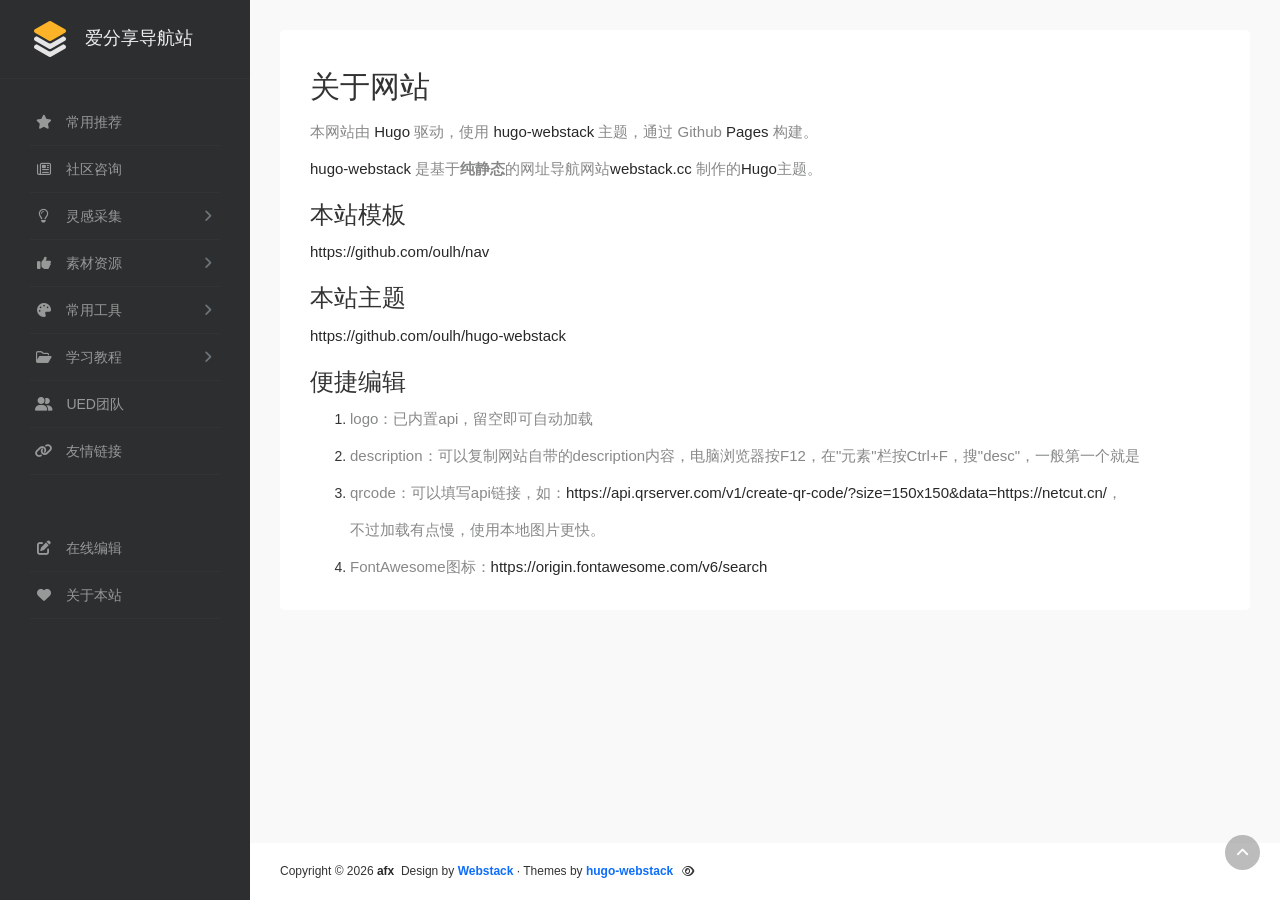
==== commit 37123b90: "deploy: 8a1a5a41f737df8efde2c6c3347a7d7b32ee3b76" ====
--- a/about/index.html
+++ b/about/index.html
@@ -1,6 +1,5 @@
-<!doctype html><html lang=zh-CN><head><meta charset=UTF-8><meta name=viewport content="width=device-width,initial-scale=1,minimum-scale=1,maximum-scale=1,user-scalable=no"><title>爱分享导航站 - 关于网站</title>
-<meta name=theme-color content="#2C2E2F"><meta name=keywords content="网址导航,webstack,hugo,vpn,科学上网，免费节点，爱分享，科技共享"><meta name=description content="Webstack Hugo版主题,网址导航"><meta property="og:type" content="article"><meta property="og:url" content><meta property="og:title" content><meta property="og:description" content><meta property="og:image" content><meta property="og:site_name" content><link rel="shortcut icon" href=../favicon.png><link rel=apple-touch-icon href=../app-ico.png><link rel=stylesheet id=font-awesome-css href='../css/font-awesome.min.css?ver=6.5.1' type=text/css media=all><link rel=stylesheet id=bootstrap-css href='../css/bootstrap.css?ver=3.4.1' type=text/css media=all><link rel=stylesheet id=nav-css href='../css/nav.css?ver=2.0.0' type=text/css media=all><script type=text/javascript src=../js/jquery-1.11.1.min.js></script><script async src=//busuanzi.ibruce.info/busuanzi/2.3/busuanzi.pure.mini.js></script></head><body class="page-body white"><div class=page-container><div class="sidebar-menu toggle-others fixed"><div class=sidebar-menu-inner><header class=logo-env><div class=logo><a href=../ class=logo-expanded><img src=../images/logo.png height=40 alt>
-&nbsp&nbsp爱分享导航站      
+<!doctype html><html lang=zh-CN><head><meta charset=UTF-8><meta name=viewport content="width=device-width,initial-scale=1,minimum-scale=1,maximum-scale=1,user-scalable=no"><title>爱分享导航站 - 关于网站</title><meta name=theme-color content="#2C2E2F"><meta name=keywords content="网址导航,webstack,hugo,vpn,科学上网，免费节点，爱分享，科技共享"><meta name=description content="Webstack Hugo版主题,网址导航"><meta property="og:type" content="article"><meta property="og:url" content><meta property="og:title" content><meta property="og:description" content><meta property="og:image" content><meta property="og:site_name" content><link rel="shortcut icon" href=../favicon.png><link rel=apple-touch-icon href=../app-ico.png><link rel=stylesheet id=font-awesome-css href='../css/font-awesome.min.css?ver=6.5.1' type=text/css media=all><link rel=stylesheet id=bootstrap-css href='../css/bootstrap.css?ver=3.4.1' type=text/css media=all><link rel=stylesheet id=nav-css href='../css/nav.css?ver=2.0.0' type=text/css media=all><script type=text/javascript src=../js/jquery-1.11.1.min.js></script><script async src=//busuanzi.ibruce.info/busuanzi/2.3/busuanzi.pure.mini.js></script></head><body class="page-body white"><div class=page-container><div class="sidebar-menu toggle-others fixed"><div class=sidebar-menu-inner><header class=logo-env><div class=logo><a href=../ class=logo-expanded><img src=../images/logo.png height=40 alt>
+&nbsp&nbsp爱分享导航站
 </a><a href=../ class=logo-collapsed><img src=../images/logo.png height=40 alt></a></div><div class="mobile-menu-toggle visible-xs"><a href=# data-toggle=mobile-menu><i class="fa fa-bars"></i></a></div></header><ul id=main-menu class=main-menu><li><a href=../#366a7288b80ec8882b88467447296837 class=smooth><i class="fa fa-star fa-fw"></i>
 <span class=title>常用推荐</span></a></li><li><a href=../#092fbb6f773ffb5314a852a38664a2a1 class=smooth><i class="fa fa-regular fa-newspaper fa-fw"></i>
 <span class=title>社区咨询</span></a></li><li><a><i class="fa fa-regular fa-lightbulb fa-fw"></i>
@@ -11,4 +10,4 @@
 <span class=title>UED团队</span></a></li><li><a href=../#844eea1b2387fb968291c78788e4d8ca class=smooth><i class="fa fa-link fa-fw"></i>
 <span class=title>友情链接</span></a></li><li class=submit-tag><li><a href=https://github.com/afengxiang/afx/blob/main/data/webstack.yml target=_blank rel="noopener noreferrer"><i class="fa fa-edit fa-fw"></i>
 <span class=tooltip-blue>在线编辑</span></a></li><li><a href=../about><i class="fa fa-heart fa-fw"></i>
-<span class=tooltip-blue>关于本站</span></a></li></ul></div></div><div class="main-content page"><div class=container><div class=row><div class="col-12 mx-auto"><div class="panel panel-default"><h1 class=h2>关于网站</h1><div class="panel-body mt-2"><div class=row><div class=col-sm-12><p>本网站由 <a href=https://github.com/gohugoio/hugo>Hugo</a> 驱动，使用 <a href=https://github.com/oulh/hugo-webstack>hugo-webstack</a> 主题，通过 Github <a href=https://pages.github.com/>Pages</a> 构建。</p><p><a href=https://github.com/oulh/hugo-webstack>hugo-webstack</a> 是基于<strong>纯静态</strong>的网址导航网站<a href=https://github.com/WebStackPage/WebStackPage.github.io>webstack.cc</a> 制作的<a href=https://gohugo.io/>Hugo</a>主题。</p><h3 id=本站模板>本站模板</h3><p><a href=https://github.com/oulh/nav>https://github.com/oulh/nav</a></p><h3 id=本站主题>本站主题</h3><p><a href=https://github.com/oulh/hugo-webstack>https://github.com/oulh/hugo-webstack</a></p><h3 id=便捷编辑>便捷编辑</h3><ol><li><p>logo：已内置api，留空即可自动加载</p></li><li><p>description：可以复制网站自带的description内容，电脑浏览器按F12，在"元素"栏按Ctrl+F，搜"desc"，一般第一个就是</p></li><li><p>qrcode：可以填写api链接，如：<a href="https://api.qrserver.com/v1/create-qr-code/?size=150x150&amp;data=https://netcut.cn/">https://api.qrserver.com/v1/create-qr-code/?size=150x150&amp;data=https://netcut.cn/</a>，</p><p>不过加载有点慢，使用本地图片更快。</p></li><li><p>FontAwesome图标：<a href=https://origin.fontawesome.com/v6/search/>https://origin.fontawesome.com/v6/search</a></p></li></ol></div></div></div></div></div></div></div><footer class="main-footer sticky footer-type-1"><div class=foot-button><a href=# rel=go-top><i class="fa fa-angle-up"></i></a></div><div class=footer-inner><div class=footer-text>Copyright © 2025 <a href><strong>afx</strong>&nbsp;&nbsp;</a></div><div class=footer-text>Design by <a href=https://github.com/WebStackPage/WebStackPage.github.io target=_blank style=color:#0d6dfc;font-weight:700>Webstack</a>&nbsp;&#183;&nbsp;Themes by <a href=https://github.com/oulh/hugo-webstack target=_blank style=color:#0d6dfc;font-weight:700>hugo-webstack</a></div><div class=footer-text><span id=busuanzi_container_page_pv style=font-size:11px>&nbsp;&nbsp; <i class="fa far fa-eye"></i> <span id=busuanzi_value_page_pv style=color:#0d6dfc;font-weight:700></span></span></div></div></footer></div></div><script type=text/javascript src='../js/bootstrap.min.js?ver=3.4.1'></script><script type=text/javascript src='../js/TweenMax.min.js?ver=1.13.1'></script><script type=text/javascript src='../js/perfect-scrollbar.min.js?ver=0.5.8'></script><script type=text/javascript src='../js/nav.js?ver=2.0.0'></script><script type=text/javascript src='../js/lazyload.min.js?ver=2.0.0'></script></body></html>+<span class=tooltip-blue>关于本站</span></a></li></ul></div></div><div class="main-content page"><div class=container><div class=row><div class="col-12 mx-auto"><div class="panel panel-default"><h1 class=h2>关于网站</h1><div class="panel-body mt-2"><div class=row><div class=col-sm-12><p>本网站由 <a href=https://github.com/gohugoio/hugo>Hugo</a> 驱动，使用 <a href=https://github.com/oulh/hugo-webstack>hugo-webstack</a> 主题，通过 Github <a href=https://pages.github.com/>Pages</a> 构建。</p><p><a href=https://github.com/oulh/hugo-webstack>hugo-webstack</a> 是基于<strong>纯静态</strong>的网址导航网站<a href=https://github.com/WebStackPage/WebStackPage.github.io>webstack.cc</a> 制作的<a href=https://gohugo.io/>Hugo</a>主题。</p><h3 id=本站模板>本站模板</h3><p><a href=https://github.com/oulh/nav>https://github.com/oulh/nav</a></p><h3 id=本站主题>本站主题</h3><p><a href=https://github.com/oulh/hugo-webstack>https://github.com/oulh/hugo-webstack</a></p><h3 id=便捷编辑>便捷编辑</h3><ol><li><p>logo：已内置api，留空即可自动加载</p></li><li><p>description：可以复制网站自带的description内容，电脑浏览器按F12，在"元素"栏按Ctrl+F，搜"desc"，一般第一个就是</p></li><li><p>qrcode：可以填写api链接，如：<a href="https://api.qrserver.com/v1/create-qr-code/?size=150x150&amp;data=https://netcut.cn/">https://api.qrserver.com/v1/create-qr-code/?size=150x150&amp;data=https://netcut.cn/</a>，</p><p>不过加载有点慢，使用本地图片更快。</p></li><li><p>FontAwesome图标：<a href=https://origin.fontawesome.com/v6/search/>https://origin.fontawesome.com/v6/search</a></p></li></ol></div></div></div></div></div></div></div><footer class="main-footer sticky footer-type-1"><div class=foot-button><a href=# rel=go-top><i class="fa fa-angle-up"></i></a></div><div class=footer-inner><div class=footer-text>Copyright © 2026 <a href><strong>afx</strong>&nbsp;&nbsp;</a></div><div class=footer-text>Design by <a href=https://github.com/WebStackPage/WebStackPage.github.io target=_blank style=color:#0d6dfc;font-weight:700>Webstack</a>&nbsp;&#183;&nbsp;Themes by <a href=https://github.com/oulh/hugo-webstack target=_blank style=color:#0d6dfc;font-weight:700>hugo-webstack</a></div><div class=footer-text><span id=busuanzi_container_page_pv style=font-size:11px>&nbsp;&nbsp; <i class="fa far fa-eye"></i> <span id=busuanzi_value_page_pv style=color:#0d6dfc;font-weight:700></span></span></div></div></footer></div></div><script type=text/javascript src='../js/bootstrap.min.js?ver=3.4.1'></script><script type=text/javascript src='../js/TweenMax.min.js?ver=1.13.1'></script><script type=text/javascript src='../js/perfect-scrollbar.min.js?ver=0.5.8'></script><script type=text/javascript src='../js/nav.js?ver=2.0.0'></script><script type=text/javascript src='../js/lazyload.min.js?ver=2.0.0'></script></body></html>
